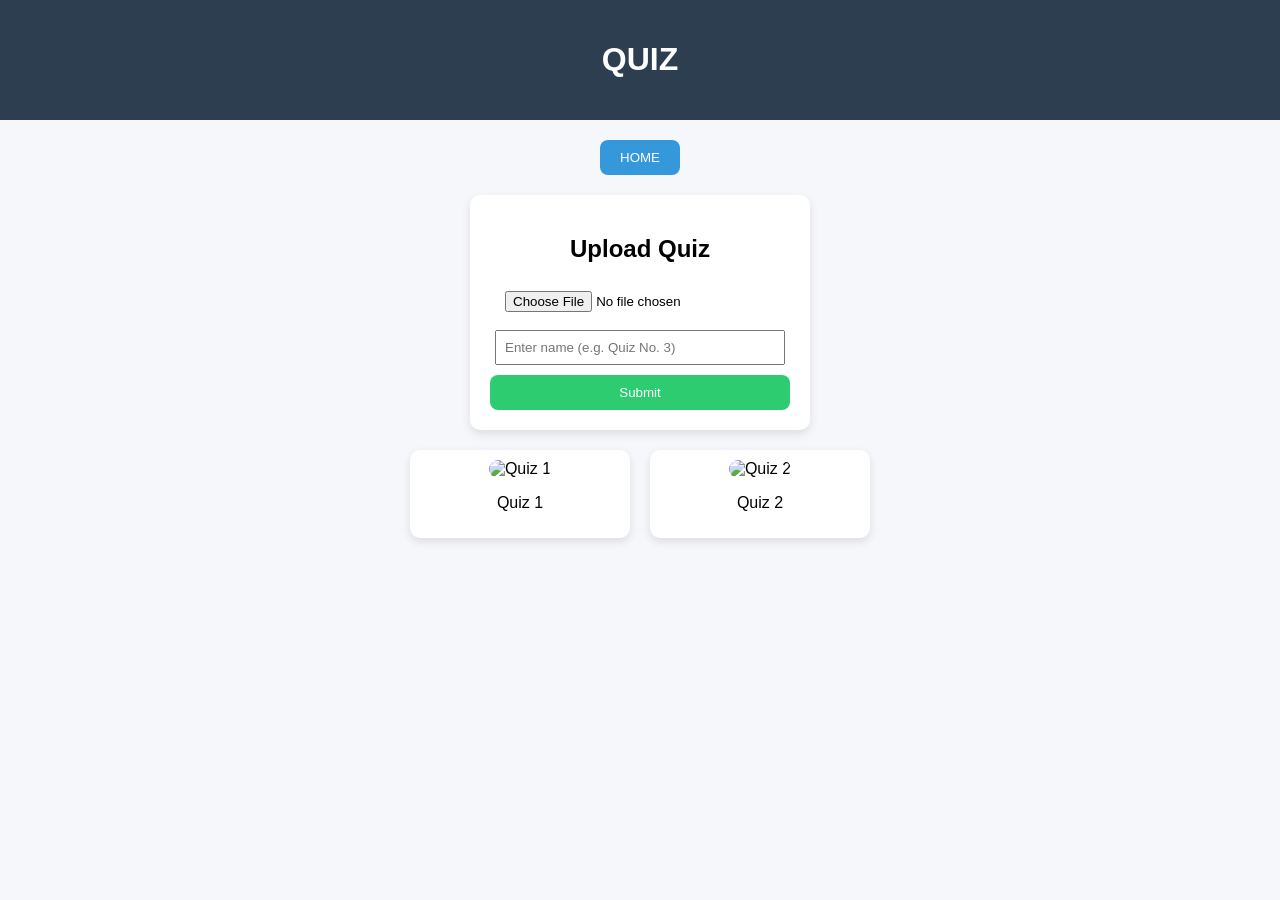
==== quiz.html @ 80179c00 "Add files via upload" ====
<!DOCTYPE html>
<html>

<head>
    <link rel="stylesheet" href="quiz.css"/>
    <title> QUIZ </title>
</head>

<body>

    <div class="header"> 
        <h1>QUIZ</h1>
    </div>

    <div class="home-button">
        <a href="index.html"><button>HOME</button></a>
    </div>

    <!-- Upload Section -->
    <div class="upload-box">
        <h2>Upload Quiz</h2>

        <input type="file" id="imageInput" accept="image/*">
        <input type="text" id="imageName" placeholder="Enter name (e.g. Quiz No. 3)">
        <button onclick="addImage()">Submit</button>
    </div>

    <!-- Gallery -->
    <div class="gallery" id="gallery">

        <!-- ✅ HARD CODED QUIZZES -->
        <div class="card">
            <img src="quiz/quiz1.png.jpg" alt="Quiz 1">
            <p>Quiz 1</p>
        </div>

        <div class="card">
            <img src="quiz/quiz2.png.jpg" alt="Quiz 2">
            <p>Quiz 2</p>
        </div>

    </div>

<script>
function addImage() {
    const fileInput = document.getElementById("imageInput");
    const nameInput = document.getElementById("imageName");

    const file = fileInput.files[0];
    const name = nameInput.value;

    if (!file || !name) {
        alert("Please complete all fields.");
        return;
    }

    const reader = new FileReader();

    reader.onload = function(e) {
        const container = document.createElement("div");
        container.className = "card";

        container.innerHTML = `
            <img src="${e.target.result}" />
            <p>${name}</p>
        `;

        document.getElementById("gallery").appendChild(container);
    };

    reader.readAsDataURL(file);

    fileInput.value = "";
    nameInput.value = "";
}
</script>

</body>
</html>
---- quiz.css ----
body {
    margin: 0;
    font-family: Arial;
    background: #f5f7fa;
}

.header {
    background: #2c3e50;
    color: white;
    text-align: center;
    padding: 20px;
}

.home-button {
    text-align: center;
    margin: 20px;
}

.home-button button {
    padding: 10px 20px;
    border: none;
    background: #3498db;
    color: white;
    border-radius: 8px;
    cursor: pointer;
}

.upload-box {
    background: white;
    padding: 20px;
    width: 300px;
    margin: auto;
    text-align: center;
    border-radius: 10px;
    box-shadow: 0 4px 10px rgba(0,0,0,0.1);
}

.upload-box input {
    display: block;
    margin: 10px auto;
    padding: 8px;
    width: 90%;
}

.upload-box button {
    padding: 10px;
    width: 100%;
    background: #2ecc71;
    color: white;
    border: none;
    border-radius: 8px;
    cursor: pointer;
}

.gallery {
    display: flex;
    flex-wrap: wrap;
    justify-content: center;
    gap: 20px;
    padding: 20px;
}

.card {
    width: 200px;
    background: white;
    padding: 10px;
    border-radius: 10px;
    text-align: center;
    box-shadow: 0 4px 10px rgba(0,0,0,0.1);
}

.card img {
    width: 100%;
    border-radius: 10px;
}
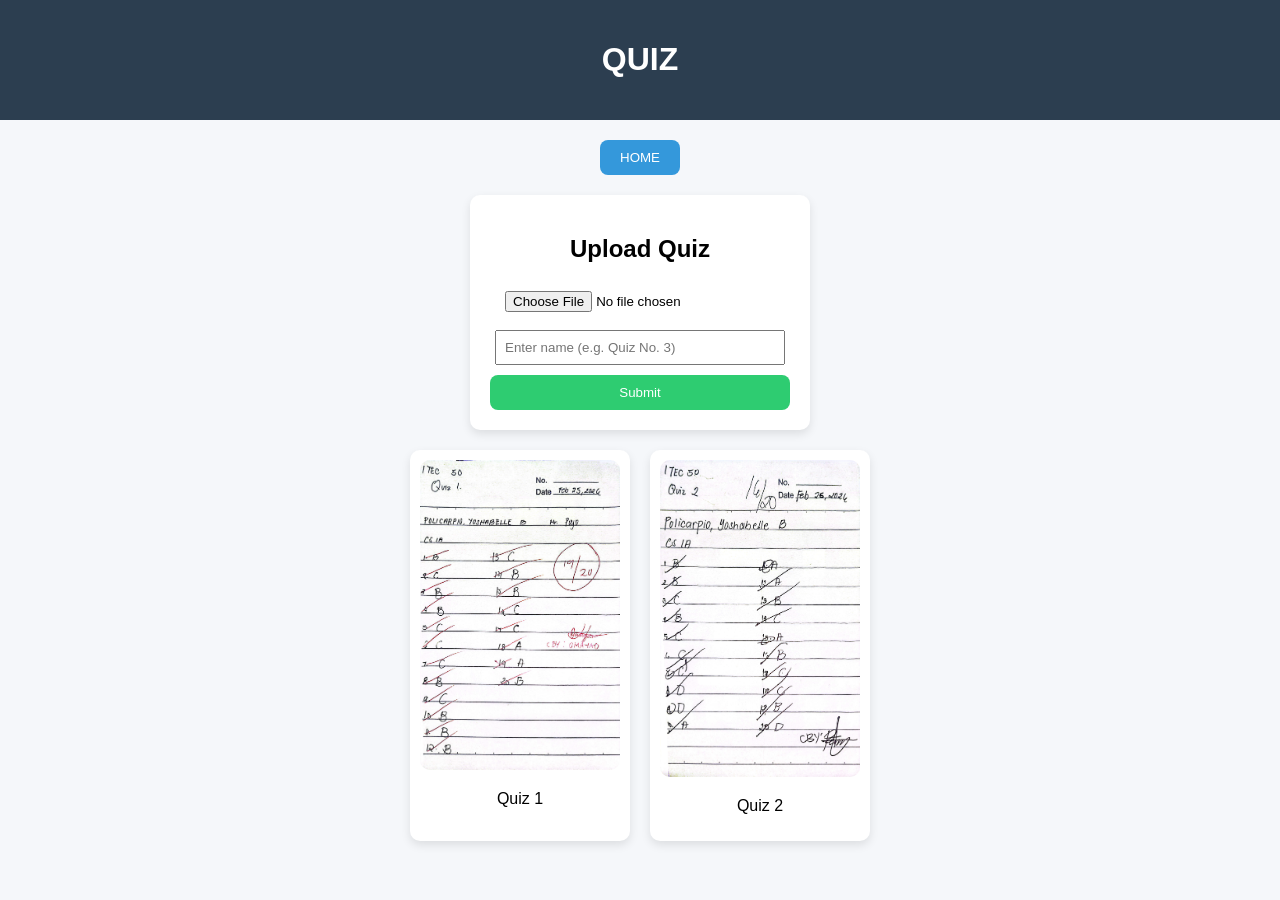
==== commit 63e8abf6: "Update quiz.html" ====
--- a/quiz.html
+++ b/quiz.html
@@ -1,6 +1,5 @@
 <!DOCTYPE html>
 <html>
-
 <head>
     <link rel="stylesheet" href="quiz.css"/>
     <title> QUIZ </title>
@@ -28,18 +27,17 @@
     <!-- Gallery -->
     <div class="gallery" id="gallery">
 
-        <!-- ✅ HARD CODED QUIZZES -->
+
         <div class="card">
-            <img src="quiz/quiz1.png.jpg" alt="Quiz 1">
-            <p>Quiz 1</p>
+        <img src="quiz1.png.jpg" alt="Quiz 1">
+        <p>Quiz 1</p>
         </div>
 
         <div class="card">
-            <img src="quiz/quiz2.png.jpg" alt="Quiz 2">
-            <p>Quiz 2</p>
+        <img src="quiz2.png.jpg" alt="Quiz 2">
+        <p>Quiz 2</p>
         </div>
-
-    </div>
+        </div>
 
 <script>
 function addImage() {
@@ -76,4 +74,4 @@
 </script>
 
 </body>
-</html>+</html>
